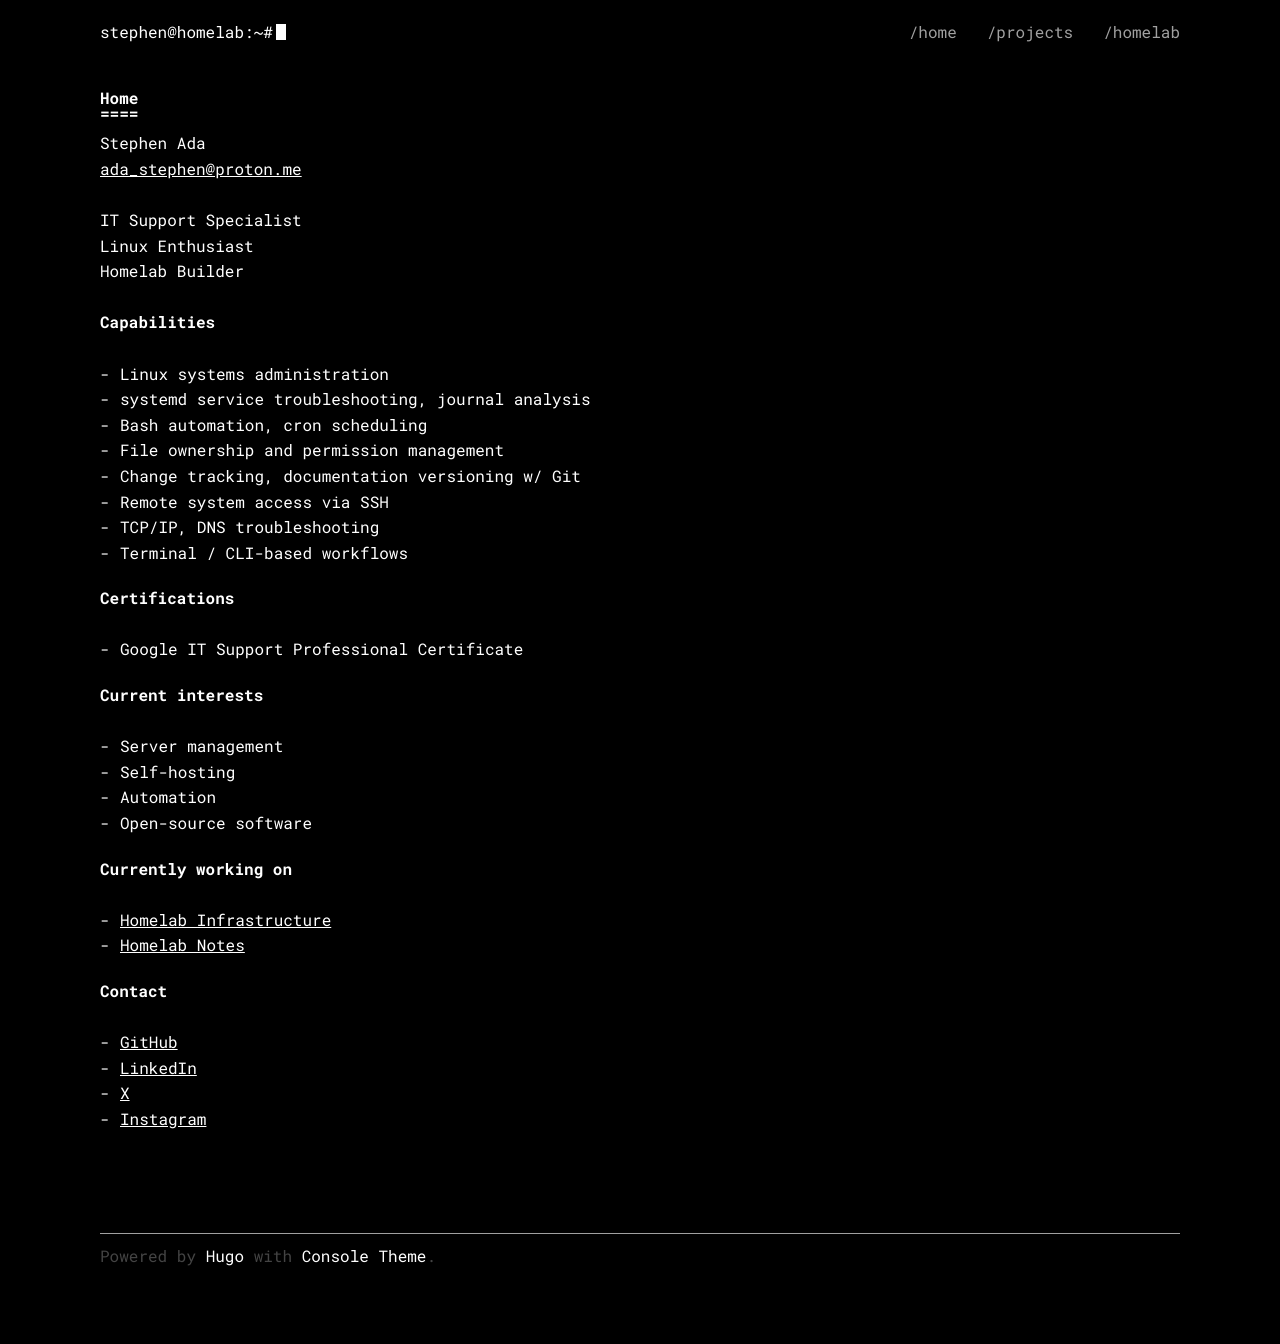
==== index.html @ 3b0f11f0 "deploy: 6fb8cbfef16867dc8164f83f954485ae7f5c7d83" ====
<!doctype html><html lang=en-us><head><meta name=generator content="Hugo 0.163.0"><meta charset=utf-8><meta http-equiv=X-UA-Compatible content="IE=edge"><title>stephen@homelab/</title><meta name=description content="Working with Linux systems 24/7"><meta name=viewport content="width=device-width,initial-scale=1"><meta name=robots content="all,follow"><meta name=googlebot content="index,follow,snippet,archive"><link rel=stylesheet href=https://stephenjamesada.github.io/hugo-theme-console/css/terminal-0.7.4.min.css><link rel=stylesheet href=https://stephenjamesada.github.io/hugo-theme-console/css/animate-4.1.1.min.css><link rel=stylesheet href=https://stephenjamesada.github.io/hugo-theme-console/css/console.css><link rel=stylesheet href=/css/custom.css><!--[if lt IE 9]><script src=https://oss.maxcdn.com/html5shiv/3.7.2/html5shiv.min.js></script><script src=https://oss.maxcdn.com/respond/1.4.2/respond.min.js></script><![endif]--><link href=https://stephenjamesada.github.io/index.xml rel=alternate type=application/rss+xml title=stephen@homelab><meta property="og:title" content="stephen@homelab"><meta property="og:description" content><meta property="og:type" content="website"><meta property="og:url" content="https://stephenjamesada.github.io/"><meta name=twitter:title content="stephen@homelab"><meta name=twitter:description content="Working with Linux systems 24/7"></head><body class=terminal><div class=container><div class=terminal-nav><header class=terminal-logo><div class="logo terminal-prompt"><a href=https://stephenjamesada.github.io/ class=no-style>stephen@homelab</a>:~#</div></header><nav class=terminal-menu><ul vocab="https://schema.org/" typeof="BreadcrumbList"><li property="itemListElement" typeof="ListItem"><a property="item" typeof="WebPage" href=https://stephenjamesada.github.io/><span property="name">/home</span></a>
<meta property="position" content="1"></li><li property="itemListElement" typeof="ListItem"><a property="item" typeof="WebPage" href=https://stephenjamesada.github.io/projects/><span property="name">/projects</span></a>
<meta property="position" content="2"></li><li property="itemListElement" typeof="ListItem"><a property="item" typeof="WebPage" href=https://stephenjamesada.github.io/homelab/><span property="name">/homelab</span></a>
<meta property="position" content="3"></li></ul></nav></div></div><div class="container animate-fade-up"><h1>Home</h1><p>Stephen Ada<br><u><a href=mailto:ada_stephen@proton.me>ada_stephen@proton.me</a></u><br><br>IT Support Specialist<br>Linux Enthusiast<br>Homelab Builder<br></p><h2>Capabilities</h2><ul><li>Linux systems administration</li><li>systemd service troubleshooting, journal analysis</li><li>Bash automation, cron scheduling</li><li>File ownership and permission management</li><li>Change tracking, documentation versioning w/ Git</li><li>Remote system access via SSH</li><li>TCP/IP, DNS troubleshooting</li><li>Terminal / CLI-based workflows</li></ul><h2>Certifications</h2><ul><li><a href=https://coursera.org/share/cdc801e27427396a829c64ade9dbba05>Google IT Support Professional Certificate</a></li></ul><h2>Current interests</h2><ul><li>Server management</li><li>Self-hosting</li><li>Automation</li><li>Open-source software</li></ul><h2>Currently working on</h2><ul><li><u><a href=https://github.com/stephenjamesada/homelab-infrastructure>Homelab Infrastructure</a></u></li><li><u><a href=https://github.com/stephenjamesada/homelab-notes>Homelab Notes</a></u></li></ul><h2>Contact</h2><ul><li><u><a href=https://github.com/stephenjamesada>GitHub</a></u></li><li><u><a href=https://www.linkedin.com/in/stephen-ada-345a06370/>LinkedIn</a></u></li><li><u><a href=https://x.com/stephenjamesada>X</a></u></li><li><u><a href=https://instagram.com/stephen_j_ada>Instagram</a></u></li></ul><div class=footer>Powered by <a href=https://gohugo.io/>Hugo</a> with
<a href=https://github.com/mrmierzejewski/hugo-theme-console/>Console Theme</a>.</div></div></body></html>
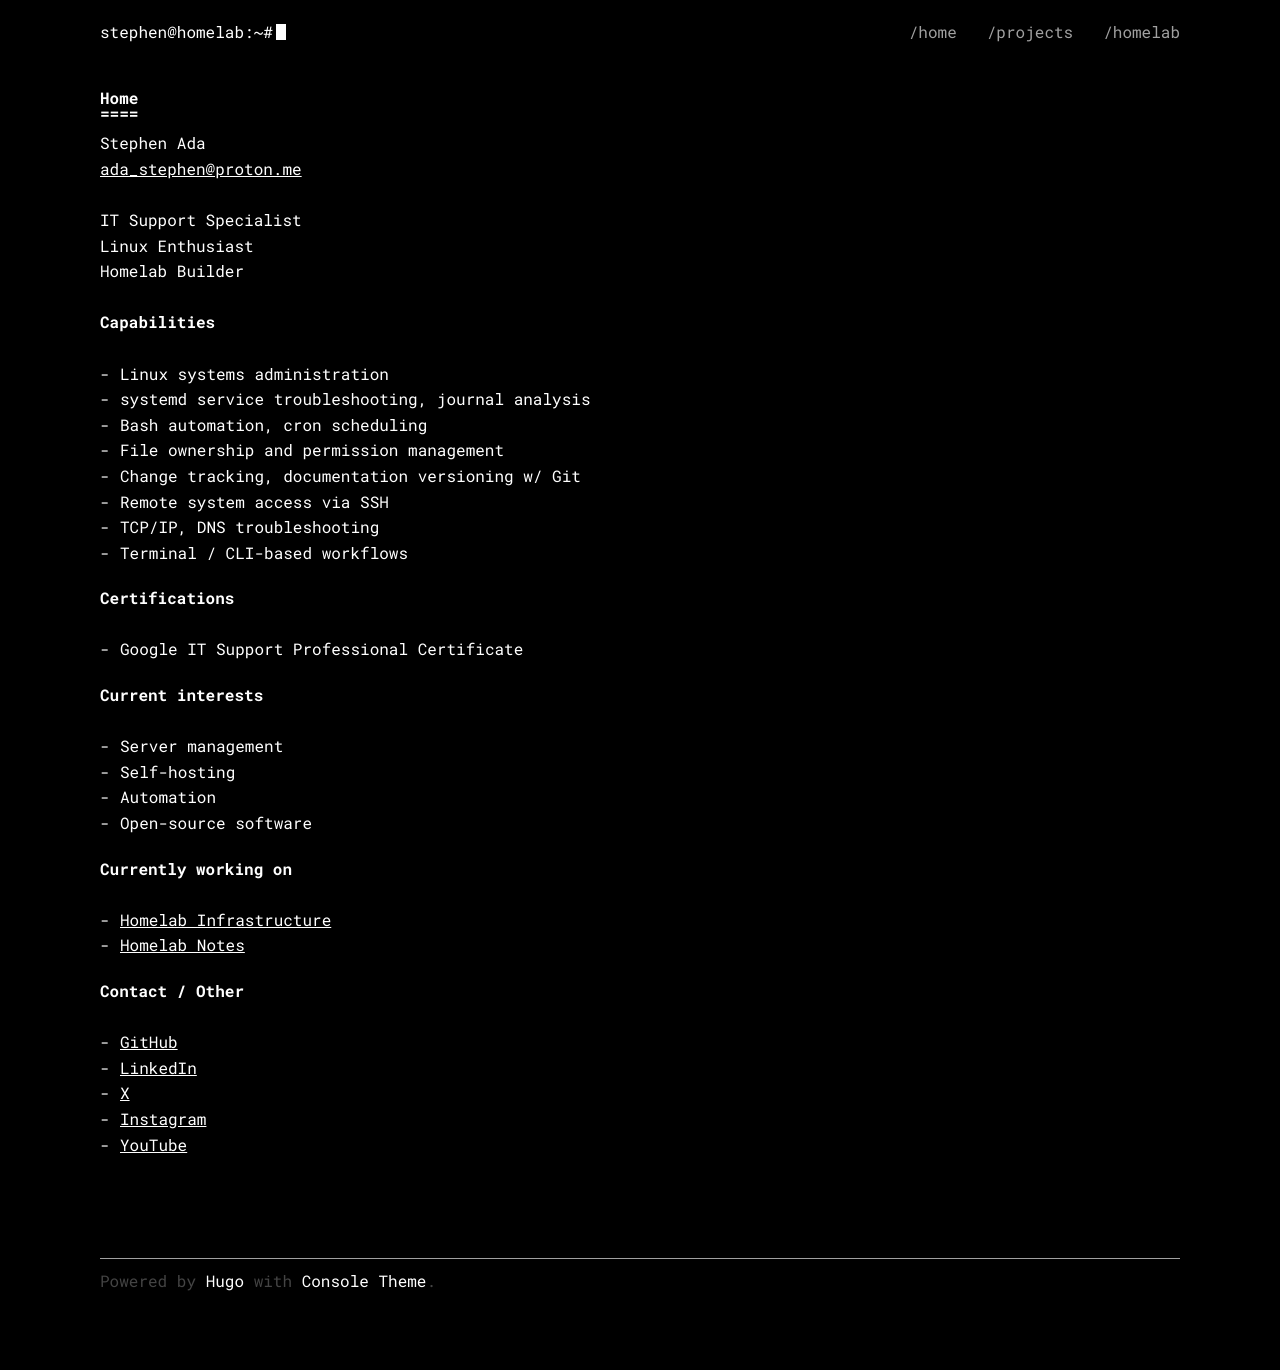
==== commit 8f603f93: "deploy: 7b778db68b918b846ffa1d292a006ffe7c22fdfe" ====
--- a/index.html
+++ b/index.html
@@ -1,5 +1,5 @@
-<!doctype html><html lang=en-us><head><meta name=generator content="Hugo 0.163.0"><meta charset=utf-8><meta http-equiv=X-UA-Compatible content="IE=edge"><title>stephen@homelab/</title><meta name=description content="Working with Linux systems 24/7"><meta name=viewport content="width=device-width,initial-scale=1"><meta name=robots content="all,follow"><meta name=googlebot content="index,follow,snippet,archive"><link rel=stylesheet href=https://stephenjamesada.github.io/hugo-theme-console/css/terminal-0.7.4.min.css><link rel=stylesheet href=https://stephenjamesada.github.io/hugo-theme-console/css/animate-4.1.1.min.css><link rel=stylesheet href=https://stephenjamesada.github.io/hugo-theme-console/css/console.css><link rel=stylesheet href=/css/custom.css><!--[if lt IE 9]><script src=https://oss.maxcdn.com/html5shiv/3.7.2/html5shiv.min.js></script><script src=https://oss.maxcdn.com/respond/1.4.2/respond.min.js></script><![endif]--><link href=https://stephenjamesada.github.io/index.xml rel=alternate type=application/rss+xml title=stephen@homelab><meta property="og:title" content="stephen@homelab"><meta property="og:description" content><meta property="og:type" content="website"><meta property="og:url" content="https://stephenjamesada.github.io/"><meta name=twitter:title content="stephen@homelab"><meta name=twitter:description content="Working with Linux systems 24/7"></head><body class=terminal><div class=container><div class=terminal-nav><header class=terminal-logo><div class="logo terminal-prompt"><a href=https://stephenjamesada.github.io/ class=no-style>stephen@homelab</a>:~#</div></header><nav class=terminal-menu><ul vocab="https://schema.org/" typeof="BreadcrumbList"><li property="itemListElement" typeof="ListItem"><a property="item" typeof="WebPage" href=https://stephenjamesada.github.io/><span property="name">/home</span></a>
+<!doctype html><html lang=en-us><head><meta name=generator content="Hugo 0.164.0"><meta charset=utf-8><meta http-equiv=X-UA-Compatible content="IE=edge"><title>stephen@homelab/</title><meta name=description content="Working with Linux systems 24/7"><meta name=viewport content="width=device-width,initial-scale=1"><meta name=robots content="all,follow"><meta name=googlebot content="index,follow,snippet,archive"><link rel=stylesheet href=https://stephenjamesada.github.io/hugo-theme-console/css/terminal-0.7.4.min.css><link rel=stylesheet href=https://stephenjamesada.github.io/hugo-theme-console/css/animate-4.1.1.min.css><link rel=stylesheet href=https://stephenjamesada.github.io/hugo-theme-console/css/console.css><link rel=stylesheet href=/css/custom.css><!--[if lt IE 9]><script src=https://oss.maxcdn.com/html5shiv/3.7.2/html5shiv.min.js></script><script src=https://oss.maxcdn.com/respond/1.4.2/respond.min.js></script><![endif]--><link href=https://stephenjamesada.github.io/index.xml rel=alternate type=application/rss+xml title=stephen@homelab><meta property="og:title" content="stephen@homelab"><meta property="og:description" content><meta property="og:type" content="website"><meta property="og:url" content="https://stephenjamesada.github.io/"><meta name=twitter:title content="stephen@homelab"><meta name=twitter:description content="Working with Linux systems 24/7"></head><body class=terminal><div class=container><div class=terminal-nav><header class=terminal-logo><div class="logo terminal-prompt"><a href=https://stephenjamesada.github.io/ class=no-style>stephen@homelab</a>:~#</div></header><nav class=terminal-menu><ul vocab="https://schema.org/" typeof="BreadcrumbList"><li property="itemListElement" typeof="ListItem"><a property="item" typeof="WebPage" href=https://stephenjamesada.github.io/><span property="name">/home</span></a>
 <meta property="position" content="1"></li><li property="itemListElement" typeof="ListItem"><a property="item" typeof="WebPage" href=https://stephenjamesada.github.io/projects/><span property="name">/projects</span></a>
 <meta property="position" content="2"></li><li property="itemListElement" typeof="ListItem"><a property="item" typeof="WebPage" href=https://stephenjamesada.github.io/homelab/><span property="name">/homelab</span></a>
-<meta property="position" content="3"></li></ul></nav></div></div><div class="container animate-fade-up"><h1>Home</h1><p>Stephen Ada<br><u><a href=mailto:ada_stephen@proton.me>ada_stephen@proton.me</a></u><br><br>IT Support Specialist<br>Linux Enthusiast<br>Homelab Builder<br></p><h2>Capabilities</h2><ul><li>Linux systems administration</li><li>systemd service troubleshooting, journal analysis</li><li>Bash automation, cron scheduling</li><li>File ownership and permission management</li><li>Change tracking, documentation versioning w/ Git</li><li>Remote system access via SSH</li><li>TCP/IP, DNS troubleshooting</li><li>Terminal / CLI-based workflows</li></ul><h2>Certifications</h2><ul><li><a href=https://coursera.org/share/cdc801e27427396a829c64ade9dbba05>Google IT Support Professional Certificate</a></li></ul><h2>Current interests</h2><ul><li>Server management</li><li>Self-hosting</li><li>Automation</li><li>Open-source software</li></ul><h2>Currently working on</h2><ul><li><u><a href=https://github.com/stephenjamesada/homelab-infrastructure>Homelab Infrastructure</a></u></li><li><u><a href=https://github.com/stephenjamesada/homelab-notes>Homelab Notes</a></u></li></ul><h2>Contact</h2><ul><li><u><a href=https://github.com/stephenjamesada>GitHub</a></u></li><li><u><a href=https://www.linkedin.com/in/stephen-ada-345a06370/>LinkedIn</a></u></li><li><u><a href=https://x.com/stephenjamesada>X</a></u></li><li><u><a href=https://instagram.com/stephen_j_ada>Instagram</a></u></li></ul><div class=footer>Powered by <a href=https://gohugo.io/>Hugo</a> with
+<meta property="position" content="3"></li></ul></nav></div></div><div class="container animate-fade-up"><h1>Home</h1><p>Stephen Ada<br><u><a href=mailto:ada_stephen@proton.me>ada_stephen@proton.me</a></u><br><br>IT Support Specialist<br>Linux Enthusiast<br>Homelab Builder<br></p><h2>Capabilities</h2><ul><li>Linux systems administration</li><li>systemd service troubleshooting, journal analysis</li><li>Bash automation, cron scheduling</li><li>File ownership and permission management</li><li>Change tracking, documentation versioning w/ Git</li><li>Remote system access via SSH</li><li>TCP/IP, DNS troubleshooting</li><li>Terminal / CLI-based workflows</li></ul><h2>Certifications</h2><ul><li><a href=https://coursera.org/share/cdc801e27427396a829c64ade9dbba05>Google IT Support Professional Certificate</a></li></ul><h2>Current interests</h2><ul><li>Server management</li><li>Self-hosting</li><li>Automation</li><li>Open-source software</li></ul><h2>Currently working on</h2><ul><li><u><a href=https://github.com/stephenjamesada/homelab-infrastructure>Homelab Infrastructure</a></u></li><li><u><a href=https://github.com/stephenjamesada/homelab-notes>Homelab Notes</a></u></li></ul><h2>Contact / Other</h2><ul><li><u><a href=https://github.com/stephenjamesada>GitHub</a></u></li><li><u><a href=https://www.linkedin.com/in/stephen-ada-345a06370/>LinkedIn</a></u></li><li><u><a href=https://x.com/stephenjamesada>X</a></u></li><li><u><a href=https://instagram.com/stephen_j_ada>Instagram</a></u></li><li><u><a href=https://www.youtube.com/@stephenjamesada>YouTube</a></u></li></ul><div class=footer>Powered by <a href=https://gohugo.io/>Hugo</a> with
 <a href=https://github.com/mrmierzejewski/hugo-theme-console/>Console Theme</a>.</div></div></body></html>
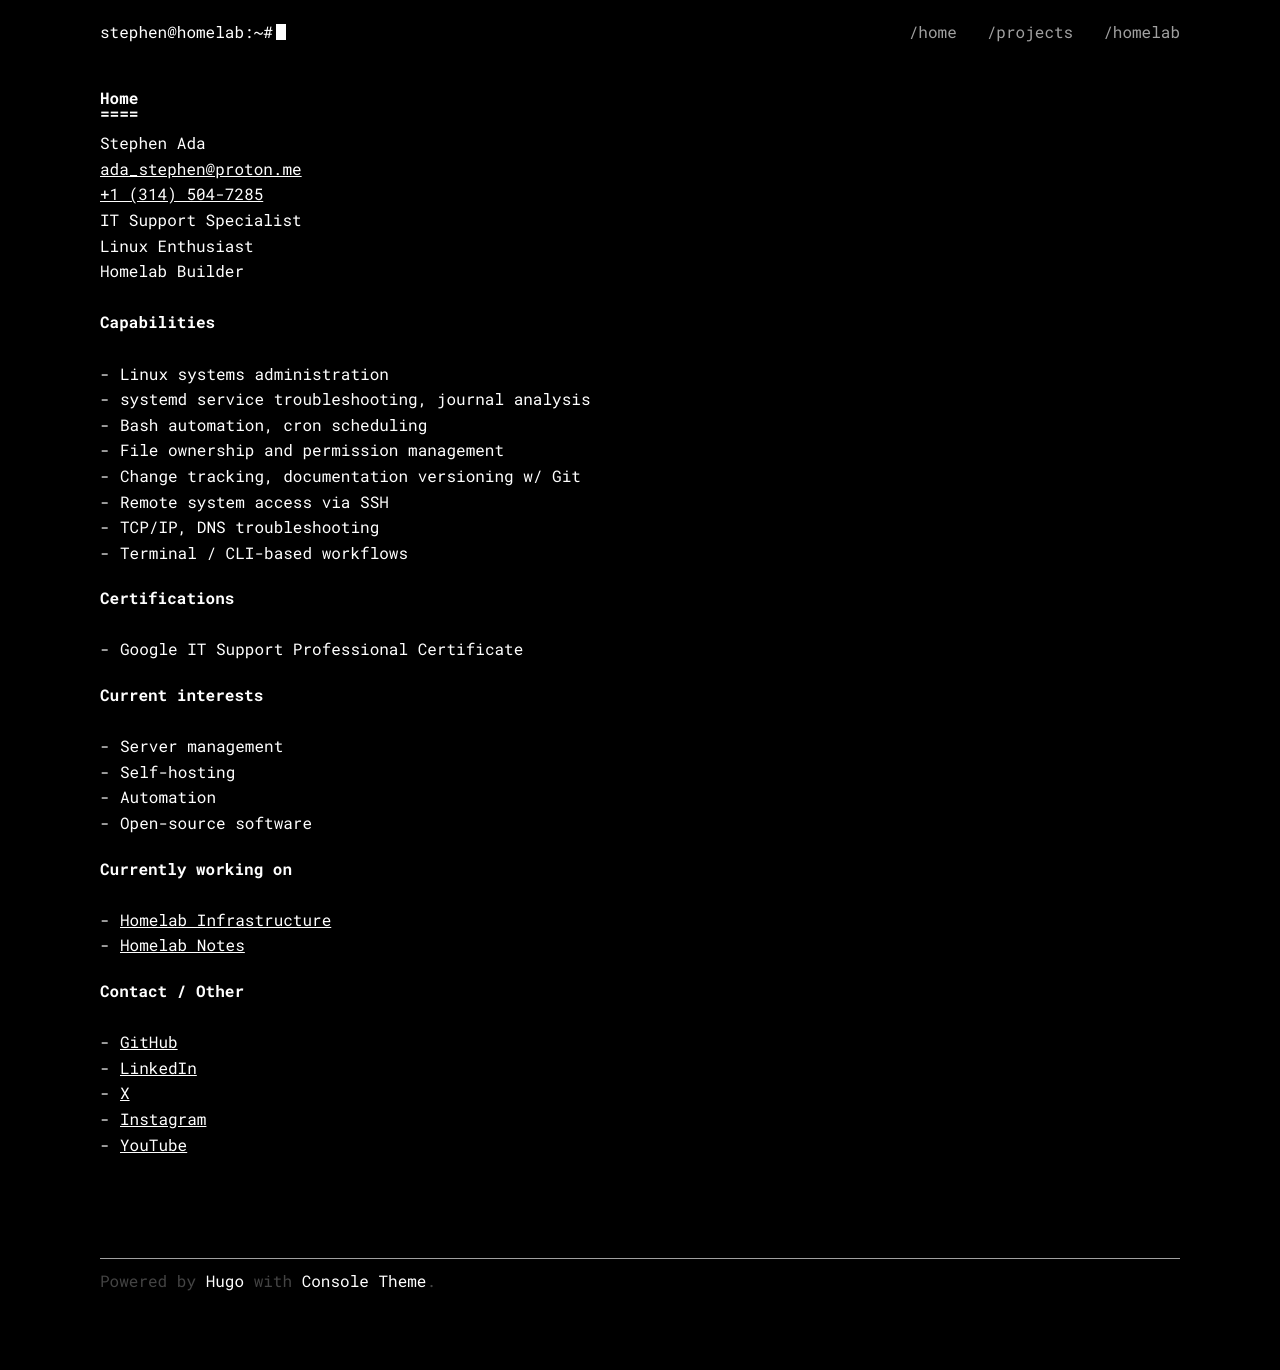
==== commit 03d7a213: "deploy: 20137b39d228a909856aec34302b06e992b0290f" ====
--- a/index.html
+++ b/index.html
@@ -1,5 +1,5 @@
 <!doctype html><html lang=en-us><head><meta name=generator content="Hugo 0.164.0"><meta charset=utf-8><meta http-equiv=X-UA-Compatible content="IE=edge"><title>stephen@homelab/</title><meta name=description content="Working with Linux systems 24/7"><meta name=viewport content="width=device-width,initial-scale=1"><meta name=robots content="all,follow"><meta name=googlebot content="index,follow,snippet,archive"><link rel=stylesheet href=https://stephenjamesada.github.io/hugo-theme-console/css/terminal-0.7.4.min.css><link rel=stylesheet href=https://stephenjamesada.github.io/hugo-theme-console/css/animate-4.1.1.min.css><link rel=stylesheet href=https://stephenjamesada.github.io/hugo-theme-console/css/console.css><link rel=stylesheet href=/css/custom.css><!--[if lt IE 9]><script src=https://oss.maxcdn.com/html5shiv/3.7.2/html5shiv.min.js></script><script src=https://oss.maxcdn.com/respond/1.4.2/respond.min.js></script><![endif]--><link href=https://stephenjamesada.github.io/index.xml rel=alternate type=application/rss+xml title=stephen@homelab><meta property="og:title" content="stephen@homelab"><meta property="og:description" content><meta property="og:type" content="website"><meta property="og:url" content="https://stephenjamesada.github.io/"><meta name=twitter:title content="stephen@homelab"><meta name=twitter:description content="Working with Linux systems 24/7"></head><body class=terminal><div class=container><div class=terminal-nav><header class=terminal-logo><div class="logo terminal-prompt"><a href=https://stephenjamesada.github.io/ class=no-style>stephen@homelab</a>:~#</div></header><nav class=terminal-menu><ul vocab="https://schema.org/" typeof="BreadcrumbList"><li property="itemListElement" typeof="ListItem"><a property="item" typeof="WebPage" href=https://stephenjamesada.github.io/><span property="name">/home</span></a>
 <meta property="position" content="1"></li><li property="itemListElement" typeof="ListItem"><a property="item" typeof="WebPage" href=https://stephenjamesada.github.io/projects/><span property="name">/projects</span></a>
 <meta property="position" content="2"></li><li property="itemListElement" typeof="ListItem"><a property="item" typeof="WebPage" href=https://stephenjamesada.github.io/homelab/><span property="name">/homelab</span></a>
-<meta property="position" content="3"></li></ul></nav></div></div><div class="container animate-fade-up"><h1>Home</h1><p>Stephen Ada<br><u><a href=mailto:ada_stephen@proton.me>ada_stephen@proton.me</a></u><br><br>IT Support Specialist<br>Linux Enthusiast<br>Homelab Builder<br></p><h2>Capabilities</h2><ul><li>Linux systems administration</li><li>systemd service troubleshooting, journal analysis</li><li>Bash automation, cron scheduling</li><li>File ownership and permission management</li><li>Change tracking, documentation versioning w/ Git</li><li>Remote system access via SSH</li><li>TCP/IP, DNS troubleshooting</li><li>Terminal / CLI-based workflows</li></ul><h2>Certifications</h2><ul><li><a href=https://coursera.org/share/cdc801e27427396a829c64ade9dbba05>Google IT Support Professional Certificate</a></li></ul><h2>Current interests</h2><ul><li>Server management</li><li>Self-hosting</li><li>Automation</li><li>Open-source software</li></ul><h2>Currently working on</h2><ul><li><u><a href=https://github.com/stephenjamesada/homelab-infrastructure>Homelab Infrastructure</a></u></li><li><u><a href=https://github.com/stephenjamesada/homelab-notes>Homelab Notes</a></u></li></ul><h2>Contact / Other</h2><ul><li><u><a href=https://github.com/stephenjamesada>GitHub</a></u></li><li><u><a href=https://www.linkedin.com/in/stephen-ada-345a06370/>LinkedIn</a></u></li><li><u><a href=https://x.com/stephenjamesada>X</a></u></li><li><u><a href=https://instagram.com/stephen_j_ada>Instagram</a></u></li><li><u><a href=https://www.youtube.com/@stephenjamesada>YouTube</a></u></li></ul><div class=footer>Powered by <a href=https://gohugo.io/>Hugo</a> with
+<meta property="position" content="3"></li></ul></nav></div></div><div class="container animate-fade-up"><h1>Home</h1><p>Stephen Ada<br><u><a href=mailto:ada_stephen@proton.me>ada_stephen@proton.me</a></u><br><u><a href=tel:+13145047285>+1 (314) 504-7285</a></u><br>IT Support Specialist<br>Linux Enthusiast<br>Homelab Builder<br></p><h2>Capabilities</h2><ul><li>Linux systems administration</li><li>systemd service troubleshooting, journal analysis</li><li>Bash automation, cron scheduling</li><li>File ownership and permission management</li><li>Change tracking, documentation versioning w/ Git</li><li>Remote system access via SSH</li><li>TCP/IP, DNS troubleshooting</li><li>Terminal / CLI-based workflows</li></ul><h2>Certifications</h2><ul><li><a href=https://coursera.org/share/cdc801e27427396a829c64ade9dbba05>Google IT Support Professional Certificate</a></li></ul><h2>Current interests</h2><ul><li>Server management</li><li>Self-hosting</li><li>Automation</li><li>Open-source software</li></ul><h2>Currently working on</h2><ul><li><u><a href=https://github.com/stephenjamesada/homelab-infrastructure>Homelab Infrastructure</a></u></li><li><u><a href=https://github.com/stephenjamesada/homelab-notes>Homelab Notes</a></u></li></ul><h2>Contact / Other</h2><ul><li><u><a href=https://github.com/stephenjamesada>GitHub</a></u></li><li><u><a href=https://www.linkedin.com/in/stephen-ada-345a06370/>LinkedIn</a></u></li><li><u><a href=https://x.com/stephenjamesada>X</a></u></li><li><u><a href=https://instagram.com/stephen_j_ada>Instagram</a></u></li><li><u><a href=https://www.youtube.com/@stephenjamesada>YouTube</a></u></li></ul><div class=footer>Powered by <a href=https://gohugo.io/>Hugo</a> with
 <a href=https://github.com/mrmierzejewski/hugo-theme-console/>Console Theme</a>.</div></div></body></html>
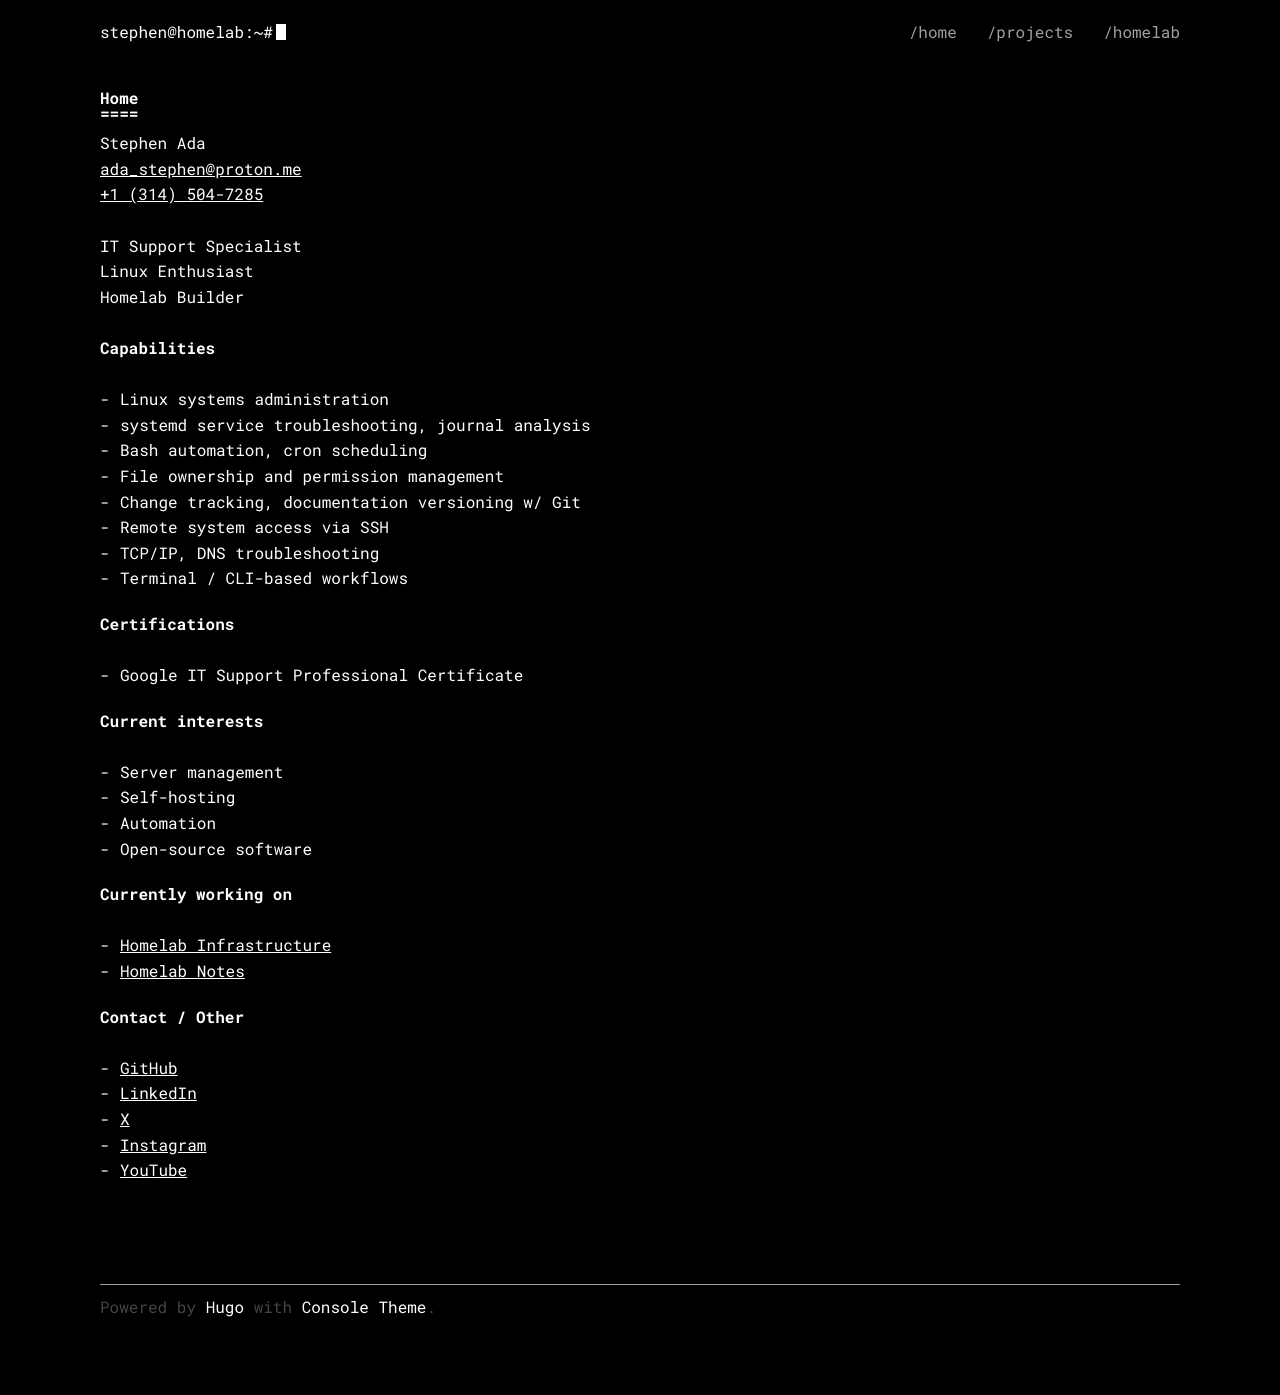
==== commit 9992778c: "deploy: 6dbde684ddead3ae653e8adca939f35bd8e513b2" ====
--- a/index.html
+++ b/index.html
@@ -1,5 +1,5 @@
 <!doctype html><html lang=en-us><head><meta name=generator content="Hugo 0.164.0"><meta charset=utf-8><meta http-equiv=X-UA-Compatible content="IE=edge"><title>stephen@homelab/</title><meta name=description content="Working with Linux systems 24/7"><meta name=viewport content="width=device-width,initial-scale=1"><meta name=robots content="all,follow"><meta name=googlebot content="index,follow,snippet,archive"><link rel=stylesheet href=https://stephenjamesada.github.io/hugo-theme-console/css/terminal-0.7.4.min.css><link rel=stylesheet href=https://stephenjamesada.github.io/hugo-theme-console/css/animate-4.1.1.min.css><link rel=stylesheet href=https://stephenjamesada.github.io/hugo-theme-console/css/console.css><link rel=stylesheet href=/css/custom.css><!--[if lt IE 9]><script src=https://oss.maxcdn.com/html5shiv/3.7.2/html5shiv.min.js></script><script src=https://oss.maxcdn.com/respond/1.4.2/respond.min.js></script><![endif]--><link href=https://stephenjamesada.github.io/index.xml rel=alternate type=application/rss+xml title=stephen@homelab><meta property="og:title" content="stephen@homelab"><meta property="og:description" content><meta property="og:type" content="website"><meta property="og:url" content="https://stephenjamesada.github.io/"><meta name=twitter:title content="stephen@homelab"><meta name=twitter:description content="Working with Linux systems 24/7"></head><body class=terminal><div class=container><div class=terminal-nav><header class=terminal-logo><div class="logo terminal-prompt"><a href=https://stephenjamesada.github.io/ class=no-style>stephen@homelab</a>:~#</div></header><nav class=terminal-menu><ul vocab="https://schema.org/" typeof="BreadcrumbList"><li property="itemListElement" typeof="ListItem"><a property="item" typeof="WebPage" href=https://stephenjamesada.github.io/><span property="name">/home</span></a>
 <meta property="position" content="1"></li><li property="itemListElement" typeof="ListItem"><a property="item" typeof="WebPage" href=https://stephenjamesada.github.io/projects/><span property="name">/projects</span></a>
 <meta property="position" content="2"></li><li property="itemListElement" typeof="ListItem"><a property="item" typeof="WebPage" href=https://stephenjamesada.github.io/homelab/><span property="name">/homelab</span></a>
-<meta property="position" content="3"></li></ul></nav></div></div><div class="container animate-fade-up"><h1>Home</h1><p>Stephen Ada<br><u><a href=mailto:ada_stephen@proton.me>ada_stephen@proton.me</a></u><br><u><a href=tel:+13145047285>+1 (314) 504-7285</a></u><br>IT Support Specialist<br>Linux Enthusiast<br>Homelab Builder<br></p><h2>Capabilities</h2><ul><li>Linux systems administration</li><li>systemd service troubleshooting, journal analysis</li><li>Bash automation, cron scheduling</li><li>File ownership and permission management</li><li>Change tracking, documentation versioning w/ Git</li><li>Remote system access via SSH</li><li>TCP/IP, DNS troubleshooting</li><li>Terminal / CLI-based workflows</li></ul><h2>Certifications</h2><ul><li><a href=https://coursera.org/share/cdc801e27427396a829c64ade9dbba05>Google IT Support Professional Certificate</a></li></ul><h2>Current interests</h2><ul><li>Server management</li><li>Self-hosting</li><li>Automation</li><li>Open-source software</li></ul><h2>Currently working on</h2><ul><li><u><a href=https://github.com/stephenjamesada/homelab-infrastructure>Homelab Infrastructure</a></u></li><li><u><a href=https://github.com/stephenjamesada/homelab-notes>Homelab Notes</a></u></li></ul><h2>Contact / Other</h2><ul><li><u><a href=https://github.com/stephenjamesada>GitHub</a></u></li><li><u><a href=https://www.linkedin.com/in/stephen-ada-345a06370/>LinkedIn</a></u></li><li><u><a href=https://x.com/stephenjamesada>X</a></u></li><li><u><a href=https://instagram.com/stephen_j_ada>Instagram</a></u></li><li><u><a href=https://www.youtube.com/@stephenjamesada>YouTube</a></u></li></ul><div class=footer>Powered by <a href=https://gohugo.io/>Hugo</a> with
+<meta property="position" content="3"></li></ul></nav></div></div><div class="container animate-fade-up"><h1>Home</h1><p>Stephen Ada<br><u><a href=mailto:ada_stephen@proton.me>ada_stephen@proton.me</a></u><br><u><a href=tel:+13145047285>+1 (314) 504-7285</a></u><br><br>IT Support Specialist<br>Linux Enthusiast<br>Homelab Builder<br></p><h2>Capabilities</h2><ul><li>Linux systems administration</li><li>systemd service troubleshooting, journal analysis</li><li>Bash automation, cron scheduling</li><li>File ownership and permission management</li><li>Change tracking, documentation versioning w/ Git</li><li>Remote system access via SSH</li><li>TCP/IP, DNS troubleshooting</li><li>Terminal / CLI-based workflows</li></ul><h2>Certifications</h2><ul><li><a href=https://coursera.org/share/cdc801e27427396a829c64ade9dbba05>Google IT Support Professional Certificate</a></li></ul><h2>Current interests</h2><ul><li>Server management</li><li>Self-hosting</li><li>Automation</li><li>Open-source software</li></ul><h2>Currently working on</h2><ul><li><u><a href=https://github.com/stephenjamesada/homelab-infrastructure>Homelab Infrastructure</a></u></li><li><u><a href=https://github.com/stephenjamesada/homelab-notes>Homelab Notes</a></u></li></ul><h2>Contact / Other</h2><ul><li><u><a href=https://github.com/stephenjamesada>GitHub</a></u></li><li><u><a href=https://www.linkedin.com/in/stephen-ada-345a06370/>LinkedIn</a></u></li><li><u><a href=https://x.com/stephenjamesada>X</a></u></li><li><u><a href=https://instagram.com/stephen_j_ada>Instagram</a></u></li><li><u><a href=https://www.youtube.com/@stephenjamesada>YouTube</a></u></li></ul><div class=footer>Powered by <a href=https://gohugo.io/>Hugo</a> with
 <a href=https://github.com/mrmierzejewski/hugo-theme-console/>Console Theme</a>.</div></div></body></html>
